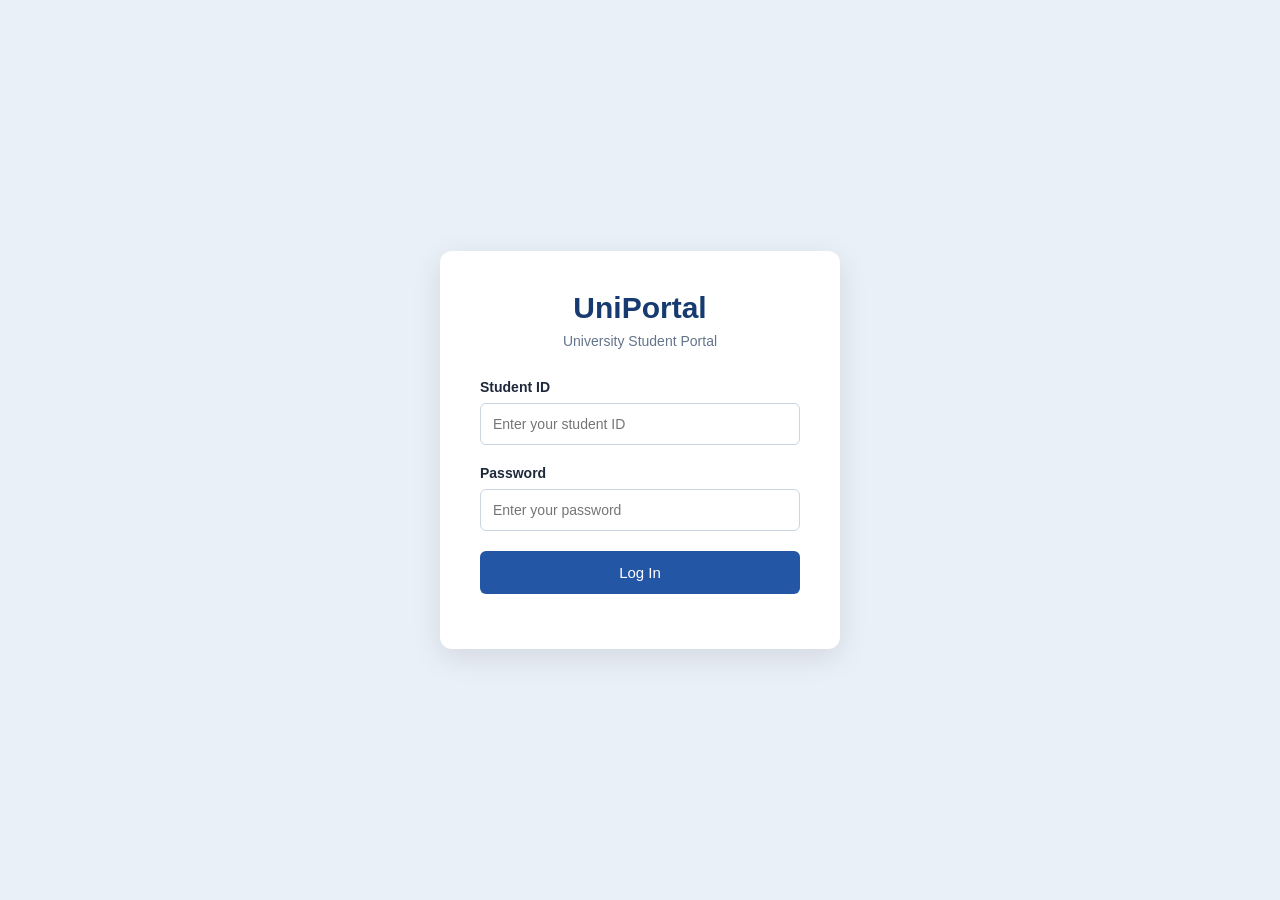
==== Uniportal/index.html @ 0e0132c4 "Add files via upload" ====
<!DOCTYPE html>
<html lang="en">
<head>
    <meta charset="UTF-8">
    <meta name="viewport" content="width=device-width, initial-scale=1.0">
    <title>UniPortal - Login</title>
    <link rel="stylesheet" href="style.css">
</head>
<body>

    <div class="login-container">
        <h1>UniPortal</h1>
        <p class="subtitle">University Student Portal</p>

        <form id="loginForm">
            <label for="studentID">Student ID</label>
            <input
                type="text"
                id="studentID"
                placeholder="Enter your student ID"
                required
            >

            <label for="password">Password</label>
            <input
                type="password"
                id="password"
                placeholder="Enter your password"
                required
            >

            <button type="submit">Log In</button>
        </form>

        <p id="errorMessage"></p>
    </div>

    <script src="script.js"></script>
</body>
</html>
---- Uniportal/style.css ----
* {
    margin: 0;
    padding: 0;
    box-sizing: border-box;
}

body {
    font-family: Arial, sans-serif;
    background: #eaf0f8;
    min-height: 100vh;
    display: flex;
    justify-content: center;
    align-items: center;
    color: #1e293b;
}

.login-container {
    background: white;
    width: 400px;
    max-width: 90%;
    padding: 40px;
    border-radius: 12px;
    box-shadow: 0 8px 30px rgba(0, 0, 0, 0.1);
}

h1 {
    text-align: center;
    color: #173b70;
    font-size: 30px;
    margin-bottom: 8px;
}

.subtitle {
    text-align: center;
    color: #64748b;
    font-size: 14px;
    margin-bottom: 30px;
}

label {
    display: block;
    margin-bottom: 8px;
    font-size: 14px;
    font-weight: bold;
}

input {
    width: 100%;
    padding: 12px;
    margin-bottom: 20px;
    border: 1px solid #cbd5e1;
    border-radius: 6px;
    font-size: 14px;
}

button {
    width: 100%;
    padding: 13px;
    background: #2456a6;
    color: white;
    border: none;
    border-radius: 6px;
    font-size: 15px;
    cursor: pointer;
}

button:hover {
    background: #173b70;
}

#errorMessage {
    color: red;
    font-size: 13px;
    margin-top: 15px;
    text-align: center;
}

/* ============================================================
   UniPortal - Academic system pages
   Above styles are untouched (login page + old dashboard).
   Everything below is NEW and only used by the new pages.
   ============================================================ */

/* New pages use normal top-to-bottom layout */
.app-body {
    display: block;
}

/* Top navigation bar */
.topbar {
    background: #173b70;
    color: #ffffff;
    padding: 14px 32px;
    display: flex;
    justify-content: space-between;
    align-items: center;
}
.topbar-brand {
    font-size: 18px;
    font-weight: bold;
    letter-spacing: 0.5px;
}
.topbar-sub {
    font-size: 11px;
    opacity: 0.75;
    margin-top: 3px;
}
.topbar-user {
    font-size: 13px;
    opacity: 0.9;
}

/* Page container */
.page {
    max-width: 960px;
    margin: 28px auto 40px;
    padding: 0 20px;
}

/* Breadcrumb navigation */
.breadcrumb {
    font-size: 12px;
    color: #64748b;
    margin-bottom: 16px;
}
.breadcrumb span {
    color: #2456a6;
}

/* Content card */
.card {
    background: #ffffff;
    border: 1px solid #dbe3ee;
    border-radius: 8px;
    padding: 28px 32px;
    box-shadow: 0 2px 10px rgba(15, 42, 80, 0.05);
    margin-bottom: 20px;
}
.card h2 {
    color: #173b70;
    font-size: 20px;
    margin-bottom: 6px;
}
.card h3 {
    color: #1e293b;
    font-size: 15px;
    margin: 24px 0 10px;
}
.muted {
    color: #64748b;
    font-size: 13px;
    line-height: 1.6;
}
.divider {
    height: 1px;
    background: #e2e8f0;
    margin: 22px 0;
}

/* Buttons on app pages (override the full-width login button) */
.btn {
    display: inline-block;
    width: auto;
    padding: 10px 22px;
    background: #2456a6;
    color: #ffffff;
    border: none;
    border-radius: 5px;
    font-size: 14px;
    cursor: pointer;
    text-decoration: none;
}
.btn:hover {
    background: #173b70;
}
.btn-secondary {
    background: #f1f5f9;
    color: #334155;
    border: 1px solid #cbd5e1;
}
.btn-secondary:hover {
    background: #e2e8f0;
}
.btn-small {
    padding: 7px 14px;
    font-size: 13px;
}
.btn-row {
    margin-top: 24px;
    display: flex;
    gap: 12px;
    align-items: center;
    flex-wrap: wrap;
}

/* Form fields on app pages */
.field {
    margin-bottom: 16px;
    max-width: 380px;
}
.field label {
    display: block;
    margin-bottom: 6px;
    font-size: 13px;
    font-weight: bold;
    color: #334155;
}
.field input,
.field select {
    width: 100%;
    padding: 10px 12px;
    margin: 0;
    border: 1px solid #cbd5e1;
    border-radius: 5px;
    font-size: 14px;
    background: #ffffff;
}

/* Info and warning boxes */
.info-box {
    background: #f1f6fd;
    border: 1px solid #c9d9f0;
    border-left: 4px solid #2456a6;
    padding: 12px 16px;
    font-size: 13px;
    color: #334155;
    line-height: 1.6;
    margin: 16px 0;
}
.warn-box {
    background: #fff8ed;
    border: 1px solid #f1d9ac;
    border-left: 4px solid #c98a12;
    padding: 12px 16px;
    font-size: 13px;
    color: #6b4e13;
    line-height: 1.6;
    margin: 16px 0;
}
.error-text {
    color: #c02626;
    font-size: 13px;
    margin-top: 10px;
    min-height: 18px;
}

/* Course table */
table.course-table {
    width: 100%;
    border-collapse: collapse;
    font-size: 13px;
    margin-top: 8px;
}
.course-table th {
    background: #f1f5f9;
    color: #334155;
    text-align: left;
    font-weight: bold;
    padding: 10px 12px;
    border: 1px solid #dbe3ee;
}
.course-table td {
    padding: 10px 12px;
    border: 1px solid #e2e8f0;
    color: #1e293b;
}
.course-table td:first-child {
    text-align: center;
    width: 44px;
}
.course-table input[type="checkbox"] {
    width: 16px;
    height: 16px;
    margin: 0;
    cursor: pointer;
}
.code {
    font-family: monospace;
    color: #173b70;
    font-weight: bold;
}
.full-tag {
    color: #c02626;
    font-size: 12px;
}

/* Session countdown */
.session-timer {
    font-size: 12px;
    color: #64748b;
}
.session-timer b {
    color: #c98a12;
}

/* Confirmation steps */
.step-indicator {
    font-size: 12px;
    color: #2456a6;
    font-weight: bold;
    letter-spacing: 0.5px;
    margin-bottom: 12px;
    text-transform: uppercase;
}
.check-line {
    display: flex;
    align-items: flex-start;
    gap: 10px;
    margin: 18px 0;
    font-size: 14px;
    color: #1e293b;
}
.check-line input {
    width: 16px;
    height: 16px;
    margin: 2px 0 0;
    cursor: pointer;
}

/* BAD UX #3: the real submit button, made almost invisible */
.hidden-submit {
    display: inline-block;
    margin-top: 28px;
    background: transparent;
    border: none;
    color: #cbd5e1;
    font-size: 11px;
    font-family: Arial, sans-serif;
    text-decoration: underline;
    cursor: pointer;
    padding: 2px;
}
.hidden-submit:hover {
    color: #94a3b8;
}

/* BAD UX #4: session timeout modal */
.modal-overlay {
    display: none;
    position: fixed;
    top: 0;
    left: 0;
    right: 0;
    bottom: 0;
    background: rgba(15, 30, 55, 0.55);
    justify-content: center;
    align-items: center;
    z-index: 999;
}
.modal-overlay.show {
    display: flex;
}
.modal {
    background: #ffffff;
    width: 420px;
    max-width: 90%;
    border-radius: 8px;
    padding: 28px;
    box-shadow: 0 12px 40px rgba(0, 0, 0, 0.25);
}
.modal h2 {
    color: #173b70;
    font-size: 18px;
    margin-bottom: 12px;
}
.modal p {
    font-size: 13px;
    color: #475569;
    line-height: 1.6;
    margin-bottom: 16px;
}
.modal .btn {
    width: 100%;
}

/* Success page */
.success-badge {
    display: inline-block;
    background: #e7f6ec;
    color: #166534;
    border: 1px solid #b7e1c1;
    border-radius: 4px;
    padding: 6px 12px;
    font-size: 13px;
    font-weight: bold;
    margin-bottom: 16px;
}
.receipt {
    background: #f8fafc;
    border: 1px dashed #cbd5e1;
    padding: 18px 20px;
    border-radius: 6px;
}
.receipt-row {
    display: flex;
    justify-content: space-between;
    font-size: 13px;
    padding: 6px 0;
    border-bottom: 1px solid #e2e8f0;
}
.receipt-row:last-child {
    border-bottom: none;
}
.receipt-row span:first-child {
    color: #64748b;
}

/* Footer */
.footer {
    text-align: center;
    color: #94a3b8;
    font-size: 12px;
    padding: 24px 0 40px;
}
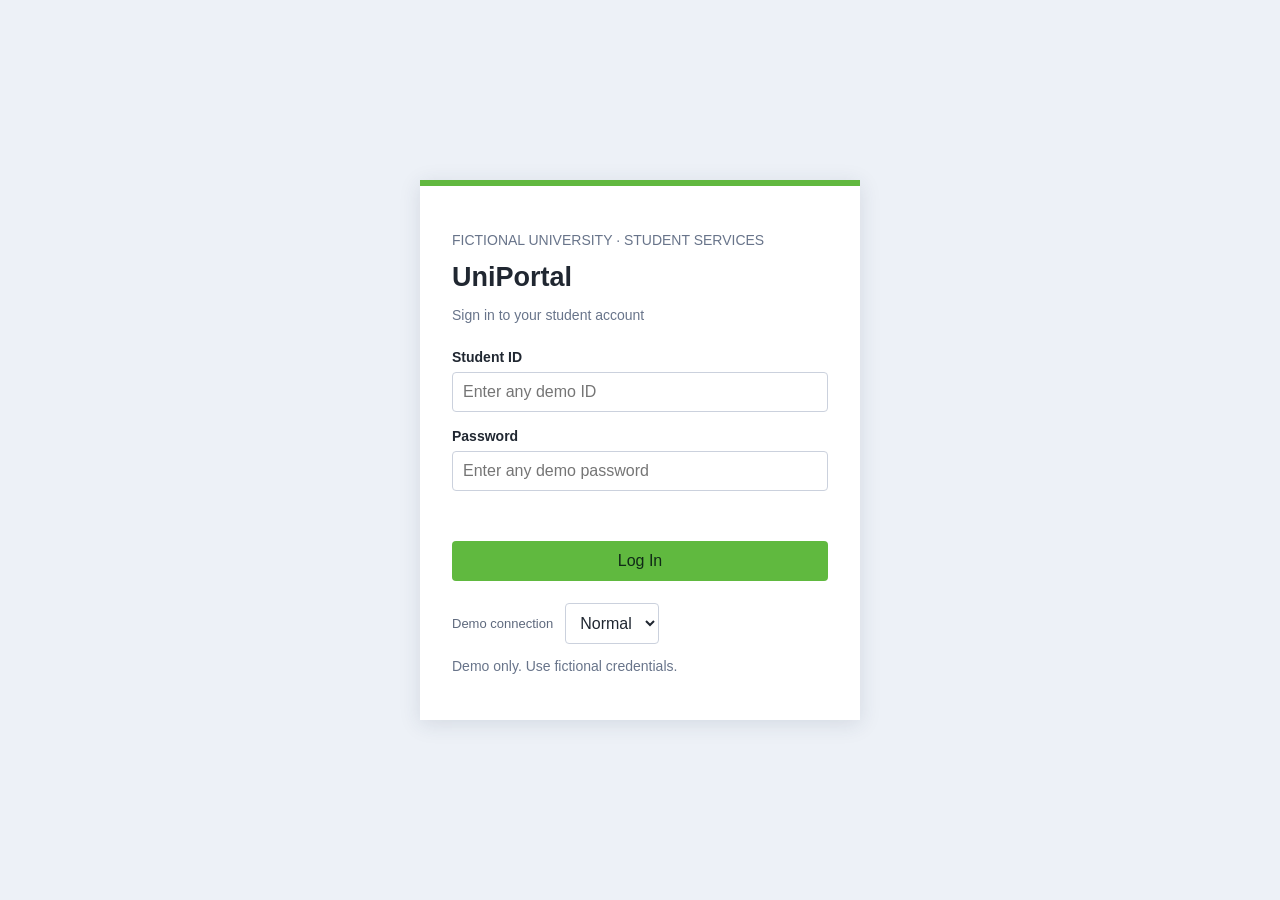
==== commit a8781645: "Build fictional course enrollment demo" ====
--- a/Uniportal/index.html
+++ b/Uniportal/index.html
@@ -1,41 +1,2 @@
-
-<!DOCTYPE html>
-<html lang="en">
-<head>
-    <meta charset="UTF-8">
-    <meta name="viewport" content="width=device-width, initial-scale=1.0">
-    <title>UniPortal - Login</title>
-    <link rel="stylesheet" href="style.css">
-</head>
-<body>
-
-    <div class="login-container">
-        <h1>UniPortal</h1>
-        <p class="subtitle">University Student Portal</p>
-
-        <form id="loginForm">
-            <label for="studentID">Student ID</label>
-            <input
-                type="text"
-                id="studentID"
-                placeholder="Enter your student ID"
-                required
-            >
-
-            <label for="password">Password</label>
-            <input
-                type="password"
-                id="password"
-                placeholder="Enter your password"
-                required
-            >
-
-            <button type="submit">Log In</button>
-        </form>
-
-        <p id="errorMessage"></p>
-    </div>
-
-    <script src="script.js"></script>
-</body>
-</html>
+<!doctype html>
+<html lang="en"><head><meta charset="utf-8"><meta name="viewport" content="width=device-width,initial-scale=1"><meta name="theme-color" content="#61b83f"><title>UniPortal | Student Services</title><link rel="stylesheet" href="style.css"><script src="script.js" defer></script></head><body><div id="app"></div></body></html>
--- a/Uniportal/style.css
+++ b/Uniportal/style.css
@@ -1,415 +1,101 @@
-
-* {
-    margin: 0;
-    padding: 0;
-    box-sizing: border-box;
+:root{font-family:Arial,sans-serif;color:#202731;background:#f2f4f9;font-size:16px}
+*{box-sizing:border-box}
+body{margin:0}
+button,input,select{font:inherit}
+button,select{cursor:pointer}
+button:disabled{cursor:wait;opacity:.65}
+a{color:inherit}
+.shell{min-height:100vh;padding-left:64px}
+.sidebar{position:fixed;inset:0 auto 0 0;width:64px;background:#61b83f;display:flex;flex-direction:column;align-items:center;gap:12px;padding:12px 6px;z-index:2}
+.nav-icon{display:grid;place-items:center;border:0;background:transparent;color:#173f30;width:44px;height:44px;border-radius:4px;font-size:22px;text-decoration:none}
+.nav-icon.active,.nav-icon:hover{background:#fff;color:#59ad3e}
+.nav-bottom{margin-top:auto}
+.topbar{background:#fff;min-height:65px;display:flex;align-items:center;justify-content:space-between;padding:12px 28px;border-bottom:1px solid #dce1e9}
+.topbar h1{font-size:22px;font-weight:400;margin:0}
+.tools{display:flex;align-items:center;gap:10px}
+.delay-label{font-size:13px;color:#5e697d}
+.delay-select,select,input{border:1px solid #cbd1dd;border-radius:4px;background:white;padding:10px;color:#202731}
+.content{padding:24px 28px;max-width:1450px;margin:auto}
+.heading-row,.toolbar,.toolbar-actions,.tabs,.row{display:flex;align-items:center;gap:12px}
+.heading-row{justify-content:space-between;flex-wrap:wrap;margin-bottom:20px}
+.heading-row h2{font-size:29px;font-weight:400;margin:0}
+.tabs{gap:28px;color:#68728a}
+.tabs span:first-child{color:#202731;border-bottom:2px solid #61b83f;padding:12px}
+.dashboard-grid{display:grid;grid-template-columns:1fr 1fr;gap:16px;align-items:start}
+.column{display:grid;gap:16px}
+.widget{background:#e3e7f1;padding:14px;border-radius:4px}
+.widget h3{font-size:20px;font-weight:400;margin:0 0 18px}
+.widget-body{background:white;padding:17px;border-radius:4px;line-height:1.55;color:#606b7f}
+.widget-body strong{color:#222}
+.widget.empty .widget-body{text-align:center}
+.text-link{border:0;background:none;color:#436393;padding:0;text-decoration:underline;cursor:pointer}
+.btn{border:1px solid transparent;border-radius:4px;padding:10px 17px;background:#60b93f;color:#102a17;white-space:nowrap}
+.btn:hover{background:#51a934}
+.btn.secondary{background:#f4f6fa;border-color:#aab3c2;color:#303a4c}
+.btn.secondary:hover{background:#e6eaf1}
+.btn.muted{background:#e1e5ee;color:#677086}
+.toolbar{justify-content:space-between;flex-wrap:wrap;padding-bottom:16px;border-bottom:1px solid #d2d7e1}
+.toolbar+.toolbar{padding-top:16px;border:0}
+.toolbar-actions{flex-wrap:wrap}
+.field{display:grid;gap:7px;margin-bottom:16px}
+.field label{font-size:14px;font-weight:bold}
+.field input{width:100%}
+.term{min-width:260px}
+.search{max-width:240px}
+.table-wrap{overflow-x:auto}
+.course-table{width:100%;border-spacing:0 7px;min-width:840px;text-align:left}
+.course-table th{font-size:12px;letter-spacing:.04em;color:#65718b;padding:12px}
+.course-table td{background:white;padding:14px 12px;border-block:1px solid #e1e6ed}
+.course-table td:first-child{border-left:1px solid #e1e6ed;border-radius:4px 0 0 4px}
+.course-table td:last-child{border-right:1px solid #e1e6ed;border-radius:0 4px 4px 0}
+.course-code{line-height:1.5}
+.course-code small{display:block;color:#657086}
+.status{font-size:13px;color:#3d8a43;font-weight:bold}
+.status.closed{color:#ba4050}
+.select-course{width:18px;height:18px;accent-color:#62b83f}
+.session{font-size:13px;color:#6a7488}
+.card{max-width:760px;background:#fff;border:1px solid #e0e5ed;border-radius:4px;padding:26px;margin:auto}
+.card h2{font-size:24px;font-weight:400;margin:0 0 12px}
+.card p{line-height:1.6;color:#5f6a7d}
+.notice{background:#edf3e9;border-left:4px solid #61b83f;padding:15px;line-height:1.5;margin:20px 0}
+.warning{background:#fff7e7;border-left-color:#d69c39}
+.login-page{min-height:100vh;display:grid;place-items:center;padding:24px;background:#edf1f7}
+.login-card{width:min(440px,100%);background:#fff;border-top:6px solid #61b83f;padding:32px;box-shadow:0 4px 20px #243b5320}
+.brand{font-size:27px;margin:0 0 6px}
+.eyebrow,.subtle{color:#68748a;font-size:14px}
+.login-card form{margin-top:26px}
+.login-card .btn{width:100%}
+.error{color:#b53445;min-height:1.4em;font-size:14px}
+.step{font-size:13px;color:#5a7082;text-transform:uppercase;letter-spacing:.06em}
+.receipt{background:#f6f8fb;padding:16px;margin:20px 0}
+.receipt-row{display:flex;justify-content:space-between;gap:16px;padding:8px 0;border-bottom:1px solid #e2e6ed}
+.receipt-row:last-child{border:0}
+.checkline{display:flex;align-items:flex-start;gap:10px;margin:24px 0;line-height:1.5}
+.checkline input{width:18px;height:18px;accent-color:#61b83f;flex-shrink:0}
+.hidden-submit{border:0;background:transparent;color:#7d879a;text-decoration:underline;font-size:12px;padding:2px;cursor:pointer}
+.hidden-submit:focus{outline:2px solid #315d93}
+.success-label{display:inline-block;color:#276e34;background:#e5f4e4;padding:7px 12px;border-radius:4px;font-weight:bold}
+.overlay{position:fixed;inset:0;background:#1d2a3d80;display:grid;place-items:center;z-index:10;padding:20px}
+.modal{background:white;max-width:440px;width:100%;padding:26px;border-radius:4px;box-shadow:0 12px 36px #0003}
+.modal h2{margin-top:0;font-size:21px}
+.loading{position:fixed;inset:0;background:#ffffffa6;z-index:20;display:grid;place-items:center}
+.loading-box{background:white;padding:18px 28px;border:1px solid #d9e0e8;box-shadow:0 4px 18px #0002;border-radius:4px}
+.spinner{display:inline-block;width:17px;height:17px;border:2px solid #c4dec0;border-top-color:#55ac3a;border-radius:50%;animation:spin .8s linear infinite;vertical-align:middle;margin-right:10px}
+@keyframes spin{to{transform:rotate(360deg)}
 }
-
-body {
-    font-family: Arial, sans-serif;
-    background: #eaf0f8;
-    min-height: 100vh;
-    display: flex;
-    justify-content: center;
-    align-items: center;
-    color: #1e293b;
+.footer{text-align:center;color:#798497;font-size:12px;padding:28px}
+.visually-hidden{position:absolute;width:1px;height:1px;padding:0;margin:-1px;overflow:hidden;clip:rect(0,0,0,0);white-space:nowrap;border:0}
+@media(max-width:700px){.shell{padding-left:48px}
+.sidebar{width:48px;padding-inline:2px}
+.nav-icon{width:40px;height:40px}
+.topbar{padding:12px 14px}
+.topbar h1{font-size:19px}
+.content{padding:18px 14px}
+.dashboard-grid{grid-template-columns:1fr}
+.tabs{gap:12px;font-size:13px}
+.delay-label{display:none}
+.toolbar-actions{gap:6px}
+.btn{padding:10px}
+.term{min-width:0;width:100%}
+.receipt-row{flex-direction:column;gap:2px}
 }
-
-.login-container {
-    background: white;
-    width: 400px;
-    max-width: 90%;
-    padding: 40px;
-    border-radius: 12px;
-    box-shadow: 0 8px 30px rgba(0, 0, 0, 0.1);
-}
-
-h1 {
-    text-align: center;
-    color: #173b70;
-    font-size: 30px;
-    margin-bottom: 8px;
-}
-
-.subtitle {
-    text-align: center;
-    color: #64748b;
-    font-size: 14px;
-    margin-bottom: 30px;
-}
-
-label {
-    display: block;
-    margin-bottom: 8px;
-    font-size: 14px;
-    font-weight: bold;
-}
-
-input {
-    width: 100%;
-    padding: 12px;
-    margin-bottom: 20px;
-    border: 1px solid #cbd5e1;
-    border-radius: 6px;
-    font-size: 14px;
-}
-
-button {
-    width: 100%;
-    padding: 13px;
-    background: #2456a6;
-    color: white;
-    border: none;
-    border-radius: 6px;
-    font-size: 15px;
-    cursor: pointer;
-}
-
-button:hover {
-    background: #173b70;
-}
-
-#errorMessage {
-    color: red;
-    font-size: 13px;
-    margin-top: 15px;
-    text-align: center;
-}
-
-/* ============================================================
-   UniPortal - Academic system pages
-   Above styles are untouched (login page + old dashboard).
-   Everything below is NEW and only used by the new pages.
-   ============================================================ */
-
-/* New pages use normal top-to-bottom layout */
-.app-body {
-    display: block;
-}
-
-/* Top navigation bar */
-.topbar {
-    background: #173b70;
-    color: #ffffff;
-    padding: 14px 32px;
-    display: flex;
-    justify-content: space-between;
-    align-items: center;
-}
-.topbar-brand {
-    font-size: 18px;
-    font-weight: bold;
-    letter-spacing: 0.5px;
-}
-.topbar-sub {
-    font-size: 11px;
-    opacity: 0.75;
-    margin-top: 3px;
-}
-.topbar-user {
-    font-size: 13px;
-    opacity: 0.9;
-}
-
-/* Page container */
-.page {
-    max-width: 960px;
-    margin: 28px auto 40px;
-    padding: 0 20px;
-}
-
-/* Breadcrumb navigation */
-.breadcrumb {
-    font-size: 12px;
-    color: #64748b;
-    margin-bottom: 16px;
-}
-.breadcrumb span {
-    color: #2456a6;
-}
-
-/* Content card */
-.card {
-    background: #ffffff;
-    border: 1px solid #dbe3ee;
-    border-radius: 8px;
-    padding: 28px 32px;
-    box-shadow: 0 2px 10px rgba(15, 42, 80, 0.05);
-    margin-bottom: 20px;
-}
-.card h2 {
-    color: #173b70;
-    font-size: 20px;
-    margin-bottom: 6px;
-}
-.card h3 {
-    color: #1e293b;
-    font-size: 15px;
-    margin: 24px 0 10px;
-}
-.muted {
-    color: #64748b;
-    font-size: 13px;
-    line-height: 1.6;
-}
-.divider {
-    height: 1px;
-    background: #e2e8f0;
-    margin: 22px 0;
-}
-
-/* Buttons on app pages (override the full-width login button) */
-.btn {
-    display: inline-block;
-    width: auto;
-    padding: 10px 22px;
-    background: #2456a6;
-    color: #ffffff;
-    border: none;
-    border-radius: 5px;
-    font-size: 14px;
-    cursor: pointer;
-    text-decoration: none;
-}
-.btn:hover {
-    background: #173b70;
-}
-.btn-secondary {
-    background: #f1f5f9;
-    color: #334155;
-    border: 1px solid #cbd5e1;
-}
-.btn-secondary:hover {
-    background: #e2e8f0;
-}
-.btn-small {
-    padding: 7px 14px;
-    font-size: 13px;
-}
-.btn-row {
-    margin-top: 24px;
-    display: flex;
-    gap: 12px;
-    align-items: center;
-    flex-wrap: wrap;
-}
-
-/* Form fields on app pages */
-.field {
-    margin-bottom: 16px;
-    max-width: 380px;
-}
-.field label {
-    display: block;
-    margin-bottom: 6px;
-    font-size: 13px;
-    font-weight: bold;
-    color: #334155;
-}
-.field input,
-.field select {
-    width: 100%;
-    padding: 10px 12px;
-    margin: 0;
-    border: 1px solid #cbd5e1;
-    border-radius: 5px;
-    font-size: 14px;
-    background: #ffffff;
-}
-
-/* Info and warning boxes */
-.info-box {
-    background: #f1f6fd;
-    border: 1px solid #c9d9f0;
-    border-left: 4px solid #2456a6;
-    padding: 12px 16px;
-    font-size: 13px;
-    color: #334155;
-    line-height: 1.6;
-    margin: 16px 0;
-}
-.warn-box {
-    background: #fff8ed;
-    border: 1px solid #f1d9ac;
-    border-left: 4px solid #c98a12;
-    padding: 12px 16px;
-    font-size: 13px;
-    color: #6b4e13;
-    line-height: 1.6;
-    margin: 16px 0;
-}
-.error-text {
-    color: #c02626;
-    font-size: 13px;
-    margin-top: 10px;
-    min-height: 18px;
-}
-
-/* Course table */
-table.course-table {
-    width: 100%;
-    border-collapse: collapse;
-    font-size: 13px;
-    margin-top: 8px;
-}
-.course-table th {
-    background: #f1f5f9;
-    color: #334155;
-    text-align: left;
-    font-weight: bold;
-    padding: 10px 12px;
-    border: 1px solid #dbe3ee;
-}
-.course-table td {
-    padding: 10px 12px;
-    border: 1px solid #e2e8f0;
-    color: #1e293b;
-}
-.course-table td:first-child {
-    text-align: center;
-    width: 44px;
-}
-.course-table input[type="checkbox"] {
-    width: 16px;
-    height: 16px;
-    margin: 0;
-    cursor: pointer;
-}
-.code {
-    font-family: monospace;
-    color: #173b70;
-    font-weight: bold;
-}
-.full-tag {
-    color: #c02626;
-    font-size: 12px;
-}
-
-/* Session countdown */
-.session-timer {
-    font-size: 12px;
-    color: #64748b;
-}
-.session-timer b {
-    color: #c98a12;
-}
-
-/* Confirmation steps */
-.step-indicator {
-    font-size: 12px;
-    color: #2456a6;
-    font-weight: bold;
-    letter-spacing: 0.5px;
-    margin-bottom: 12px;
-    text-transform: uppercase;
-}
-.check-line {
-    display: flex;
-    align-items: flex-start;
-    gap: 10px;
-    margin: 18px 0;
-    font-size: 14px;
-    color: #1e293b;
-}
-.check-line input {
-    width: 16px;
-    height: 16px;
-    margin: 2px 0 0;
-    cursor: pointer;
-}
-
-/* BAD UX #3: the real submit button, made almost invisible */
-.hidden-submit {
-    display: inline-block;
-    margin-top: 28px;
-    background: transparent;
-    border: none;
-    color: #cbd5e1;
-    font-size: 11px;
-    font-family: Arial, sans-serif;
-    text-decoration: underline;
-    cursor: pointer;
-    padding: 2px;
-}
-.hidden-submit:hover {
-    color: #94a3b8;
-}
-
-/* BAD UX #4: session timeout modal */
-.modal-overlay {
-    display: none;
-    position: fixed;
-    top: 0;
-    left: 0;
-    right: 0;
-    bottom: 0;
-    background: rgba(15, 30, 55, 0.55);
-    justify-content: center;
-    align-items: center;
-    z-index: 999;
-}
-.modal-overlay.show {
-    display: flex;
-}
-.modal {
-    background: #ffffff;
-    width: 420px;
-    max-width: 90%;
-    border-radius: 8px;
-    padding: 28px;
-    box-shadow: 0 12px 40px rgba(0, 0, 0, 0.25);
-}
-.modal h2 {
-    color: #173b70;
-    font-size: 18px;
-    margin-bottom: 12px;
-}
-.modal p {
-    font-size: 13px;
-    color: #475569;
-    line-height: 1.6;
-    margin-bottom: 16px;
-}
-.modal .btn {
-    width: 100%;
-}
-
-/* Success page */
-.success-badge {
-    display: inline-block;
-    background: #e7f6ec;
-    color: #166534;
-    border: 1px solid #b7e1c1;
-    border-radius: 4px;
-    padding: 6px 12px;
-    font-size: 13px;
-    font-weight: bold;
-    margin-bottom: 16px;
-}
-.receipt {
-    background: #f8fafc;
-    border: 1px dashed #cbd5e1;
-    padding: 18px 20px;
-    border-radius: 6px;
-}
-.receipt-row {
-    display: flex;
-    justify-content: space-between;
-    font-size: 13px;
-    padding: 6px 0;
-    border-bottom: 1px solid #e2e8f0;
-}
-.receipt-row:last-child {
-    border-bottom: none;
-}
-.receipt-row span:first-child {
-    color: #64748b;
-}
-
-/* Footer */
-.footer {
-    text-align: center;
-    color: #94a3b8;
-    font-size: 12px;
-    padding: 24px 0 40px;
-}
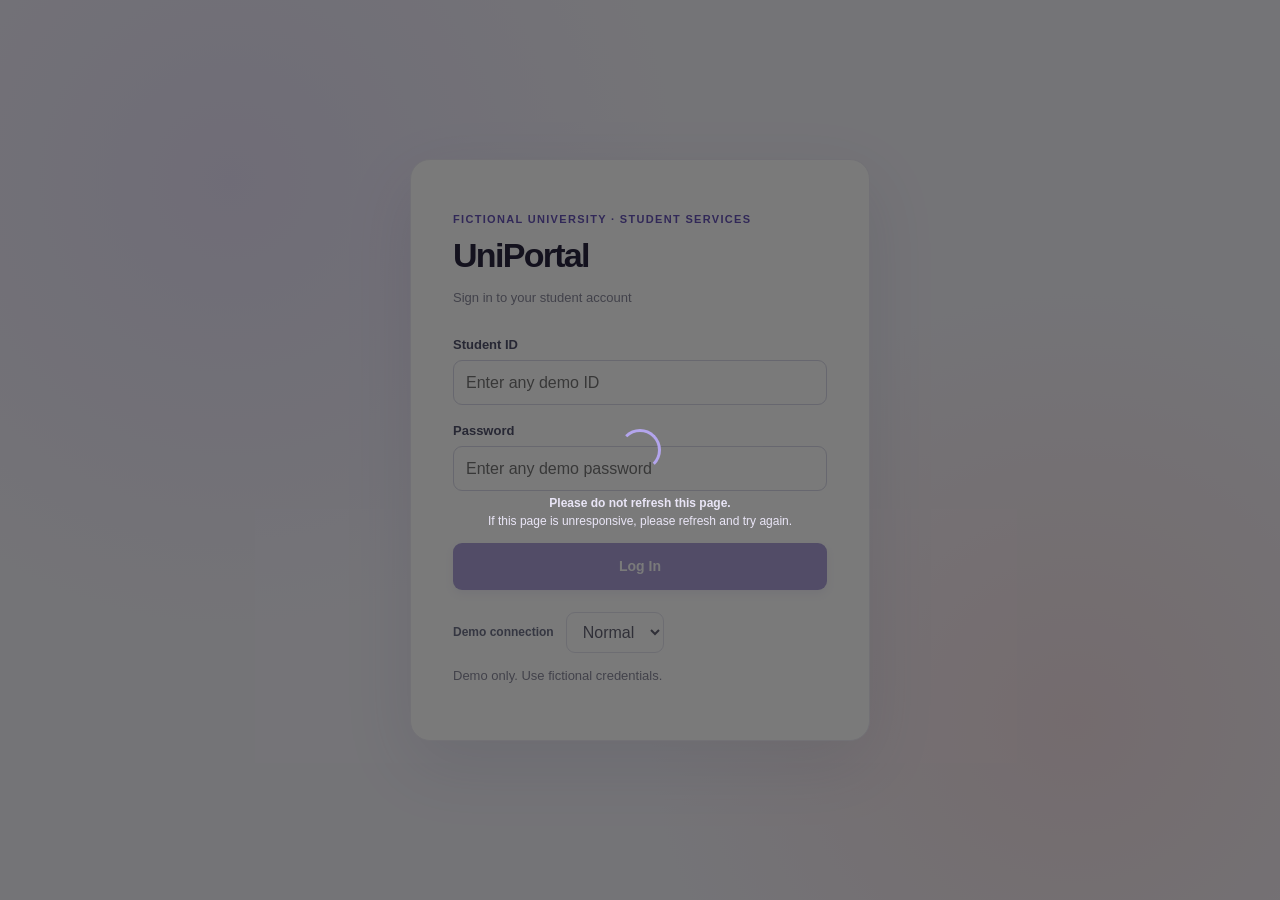
==== commit 2e84cfee: "Update Site source" ====
--- a/Uniportal/index.html
+++ b/Uniportal/index.html
@@ -1,2 +1,2 @@
 <!doctype html>
-<html lang="en"><head><meta charset="utf-8"><meta name="viewport" content="width=device-width,initial-scale=1"><meta name="theme-color" content="#61b83f"><title>UniPortal | Student Services</title><link rel="stylesheet" href="style.css"><script src="script.js" defer></script></head><body><div id="app"></div></body></html>
+<html lang="en"><head><meta charset="utf-8"><meta name="viewport" content="width=device-width,initial-scale=1"><meta name="theme-color" content="#24213e"><title>UniPortal | Student Services</title><link rel="stylesheet" href="style.css"><script src="sections.js" defer></script><script src="script.js" defer></script></head><body><div id="app"></div></body></html>
--- a/Uniportal/style.css
+++ b/Uniportal/style.css
@@ -1,101 +1,42 @@
-:root{font-family:Arial,sans-serif;color:#202731;background:#f2f4f9;font-size:16px}
+:root{font-family:Inter,"Segoe UI",Arial,sans-serif;color:#20243c;background:#f4f3fa;font-size:16px;--ink:#25243c;--muted:#70738a;--purple:#6754b8;--purple-dark:#504095;--border:#e5e4ee;--surface:#fff;--nav:#24213e}
 *{box-sizing:border-box}
 body{margin:0}
 button,input,select{font:inherit}
 button,select{cursor:pointer}
-button:disabled{cursor:wait;opacity:.65}
+button:disabled{cursor:wait;opacity:.55}
 a{color:inherit}
-.shell{min-height:100vh;padding-left:64px}
-.sidebar{position:fixed;inset:0 auto 0 0;width:64px;background:#61b83f;display:flex;flex-direction:column;align-items:center;gap:12px;padding:12px 6px;z-index:2}
-.nav-icon{display:grid;place-items:center;border:0;background:transparent;color:#173f30;width:44px;height:44px;border-radius:4px;font-size:22px;text-decoration:none}
-.nav-icon.active,.nav-icon:hover{background:#fff;color:#59ad3e}
+.shell{min-height:100vh;padding-left:76px}
+.sidebar{position:fixed;inset:0 auto 0 0;width:76px;background:linear-gradient(180deg,#292445,#1b1b32);display:flex;flex-direction:column;align-items:center;gap:12px;padding:20px 8px;z-index:2;box-shadow:4px 0 24px #27234212}
+.nav-logo{width:45px;height:45px;display:flex;align-items:center;justify-content:center;border-radius:14px;background:#fff;color:#52409a;font-weight:800;font-size:25px;letter-spacing:-2px;margin-bottom:28px}.nav-logo span{color:#ec9e80}
+.nav-icon{display:grid;place-items:center;border:0;background:transparent;color:#b8b3d0;width:46px;height:46px;border-radius:13px;font-size:22px;text-decoration:none;transition:background .18s,color .18s}
+.nav-icon.active,.nav-icon:hover{background:#7564bc;color:#fff}
 .nav-bottom{margin-top:auto}
-.topbar{background:#fff;min-height:65px;display:flex;align-items:center;justify-content:space-between;padding:12px 28px;border-bottom:1px solid #dce1e9}
-.topbar h1{font-size:22px;font-weight:400;margin:0}
+.topbar{background:#ffffffdc;min-height:76px;display:flex;align-items:center;justify-content:space-between;padding:14px 38px;border-bottom:1px solid var(--border)}
+.topbar h1{font-size:19px;font-weight:700;letter-spacing:-.02em;margin:0}
 .tools{display:flex;align-items:center;gap:10px}
-.delay-label{font-size:13px;color:#5e697d}
-.delay-select,select,input{border:1px solid #cbd1dd;border-radius:4px;background:white;padding:10px;color:#202731}
-.content{padding:24px 28px;max-width:1450px;margin:auto}
+.delay-label{font-size:12px;font-weight:600;color:var(--muted)}
+.delay-select,select,input{border:1px solid #d9d9e8;border-radius:9px;background:white;padding:10px 12px;color:var(--ink);outline-color:#8b7ad3}
+.content{padding:36px 38px;max-width:1450px;margin:auto}
 .heading-row,.toolbar,.toolbar-actions,.tabs,.row{display:flex;align-items:center;gap:12px}
-.heading-row{justify-content:space-between;flex-wrap:wrap;margin-bottom:20px}
-.heading-row h2{font-size:29px;font-weight:400;margin:0}
-.tabs{gap:28px;color:#68728a}
-.tabs span:first-child{color:#202731;border-bottom:2px solid #61b83f;padding:12px}
-.dashboard-grid{display:grid;grid-template-columns:1fr 1fr;gap:16px;align-items:start}
-.column{display:grid;gap:16px}
-.widget{background:#e3e7f1;padding:14px;border-radius:4px}
-.widget h3{font-size:20px;font-weight:400;margin:0 0 18px}
-.widget-body{background:white;padding:17px;border-radius:4px;line-height:1.55;color:#606b7f}
-.widget-body strong{color:#222}
-.widget.empty .widget-body{text-align:center}
-.text-link{border:0;background:none;color:#436393;padding:0;text-decoration:underline;cursor:pointer}
-.btn{border:1px solid transparent;border-radius:4px;padding:10px 17px;background:#60b93f;color:#102a17;white-space:nowrap}
-.btn:hover{background:#51a934}
-.btn.secondary{background:#f4f6fa;border-color:#aab3c2;color:#303a4c}
-.btn.secondary:hover{background:#e6eaf1}
-.btn.muted{background:#e1e5ee;color:#677086}
-.toolbar{justify-content:space-between;flex-wrap:wrap;padding-bottom:16px;border-bottom:1px solid #d2d7e1}
-.toolbar+.toolbar{padding-top:16px;border:0}
-.toolbar-actions{flex-wrap:wrap}
-.field{display:grid;gap:7px;margin-bottom:16px}
-.field label{font-size:14px;font-weight:bold}
-.field input{width:100%}
-.term{min-width:260px}
-.search{max-width:240px}
-.table-wrap{overflow-x:auto}
-.course-table{width:100%;border-spacing:0 7px;min-width:840px;text-align:left}
-.course-table th{font-size:12px;letter-spacing:.04em;color:#65718b;padding:12px}
-.course-table td{background:white;padding:14px 12px;border-block:1px solid #e1e6ed}
-.course-table td:first-child{border-left:1px solid #e1e6ed;border-radius:4px 0 0 4px}
-.course-table td:last-child{border-right:1px solid #e1e6ed;border-radius:0 4px 4px 0}
-.course-code{line-height:1.5}
-.course-code small{display:block;color:#657086}
-.status{font-size:13px;color:#3d8a43;font-weight:bold}
-.status.closed{color:#ba4050}
-.select-course{width:18px;height:18px;accent-color:#62b83f}
-.session{font-size:13px;color:#6a7488}
-.card{max-width:760px;background:#fff;border:1px solid #e0e5ed;border-radius:4px;padding:26px;margin:auto}
-.card h2{font-size:24px;font-weight:400;margin:0 0 12px}
-.card p{line-height:1.6;color:#5f6a7d}
-.notice{background:#edf3e9;border-left:4px solid #61b83f;padding:15px;line-height:1.5;margin:20px 0}
-.warning{background:#fff7e7;border-left-color:#d69c39}
-.login-page{min-height:100vh;display:grid;place-items:center;padding:24px;background:#edf1f7}
-.login-card{width:min(440px,100%);background:#fff;border-top:6px solid #61b83f;padding:32px;box-shadow:0 4px 20px #243b5320}
-.brand{font-size:27px;margin:0 0 6px}
-.eyebrow,.subtle{color:#68748a;font-size:14px}
-.login-card form{margin-top:26px}
-.login-card .btn{width:100%}
-.error{color:#b53445;min-height:1.4em;font-size:14px}
-.step{font-size:13px;color:#5a7082;text-transform:uppercase;letter-spacing:.06em}
-.receipt{background:#f6f8fb;padding:16px;margin:20px 0}
-.receipt-row{display:flex;justify-content:space-between;gap:16px;padding:8px 0;border-bottom:1px solid #e2e6ed}
-.receipt-row:last-child{border:0}
-.checkline{display:flex;align-items:flex-start;gap:10px;margin:24px 0;line-height:1.5}
-.checkline input{width:18px;height:18px;accent-color:#61b83f;flex-shrink:0}
-.hidden-submit{border:0;background:transparent;color:#7d879a;text-decoration:underline;font-size:12px;padding:2px;cursor:pointer}
-.hidden-submit:focus{outline:2px solid #315d93}
-.success-label{display:inline-block;color:#276e34;background:#e5f4e4;padding:7px 12px;border-radius:4px;font-weight:bold}
-.overlay{position:fixed;inset:0;background:#1d2a3d80;display:grid;place-items:center;z-index:10;padding:20px}
-.modal{background:white;max-width:440px;width:100%;padding:26px;border-radius:4px;box-shadow:0 12px 36px #0003}
-.modal h2{margin-top:0;font-size:21px}
-.loading{position:fixed;inset:0;background:#ffffffa6;z-index:20;display:grid;place-items:center}
-.loading-box{background:white;padding:18px 28px;border:1px solid #d9e0e8;box-shadow:0 4px 18px #0002;border-radius:4px}
-.spinner{display:inline-block;width:17px;height:17px;border:2px solid #c4dec0;border-top-color:#55ac3a;border-radius:50%;animation:spin .8s linear infinite;vertical-align:middle;margin-right:10px}
-@keyframes spin{to{transform:rotate(360deg)}
-}
-.footer{text-align:center;color:#798497;font-size:12px;padding:28px}
-.visually-hidden{position:absolute;width:1px;height:1px;padding:0;margin:-1px;overflow:hidden;clip:rect(0,0,0,0);white-space:nowrap;border:0}
-@media(max-width:700px){.shell{padding-left:48px}
-.sidebar{width:48px;padding-inline:2px}
-.nav-icon{width:40px;height:40px}
-.topbar{padding:12px 14px}
-.topbar h1{font-size:19px}
-.content{padding:18px 14px}
-.dashboard-grid{grid-template-columns:1fr}
-.tabs{gap:12px;font-size:13px}
-.delay-label{display:none}
-.toolbar-actions{gap:6px}
-.btn{padding:10px}
-.term{min-width:0;width:100%}
-.receipt-row{flex-direction:column;gap:2px}
-}
+.heading-row{justify-content:space-between;flex-wrap:wrap;margin-bottom:28px}
+.heading-row h2{font-size:32px;font-weight:700;letter-spacing:-.04em;margin:0}
+.tabs{gap:26px;color:#88899a;font-size:14px}.tabs span{padding:12px 0}.tabs span:first-child{color:var(--purple);border-bottom:2px solid var(--purple);font-weight:700}
+.dashboard-grid{display:grid;grid-template-columns:1fr 1fr;gap:20px;align-items:start}.column{display:grid;gap:20px}
+.widget{background:#fff;border:1px solid #eeedf5;padding:22px;border-radius:16px;box-shadow:0 9px 26px #38346708}
+.widget h3{font-size:15px;letter-spacing:-.01em;font-weight:700;margin:0 0 16px;color:#363451}.widget-body{background:#f7f6fc;padding:18px;border-radius:10px;line-height:1.65;color:#696d84;font-size:14px}.widget-body strong{color:#3f385f}.widget-body hr{border:0;border-top:1px solid #e5e2f0;margin:15px 0}.widget.empty .widget-body{text-align:center}
+.text-link{border:0;background:none;color:var(--purple);font-weight:700;padding:0;text-decoration:underline;cursor:pointer}
+.btn{border:1px solid transparent;border-radius:9px;padding:11px 18px;background:var(--purple);color:#fff;font-weight:650;font-size:14px;white-space:nowrap;box-shadow:0 4px 10px #6754b827;transition:background .18s,transform .18s}.btn:hover{background:var(--purple-dark)}.btn.secondary{background:#fff;border-color:#dbd9e8;color:#56556e;box-shadow:none;text-decoration:none}.btn.secondary:hover{background:#f4f2fa}.btn.muted{background:#efedf6;color:#858198;box-shadow:none}
+.toolbar{justify-content:space-between;flex-wrap:wrap;padding-bottom:18px;border-bottom:1px solid #e1e0eb}.toolbar+.toolbar{padding-top:18px;border:0}.toolbar-actions{flex-wrap:wrap}
+.field{display:grid;gap:8px;margin-bottom:18px}.field label{font-size:13px;font-weight:700;color:#52536d}.field input{width:100%;min-height:45px}.term{min-width:260px}.search{max-width:240px}.table-wrap{overflow-x:auto}
+.course-table{width:100%;border-spacing:0 9px;min-width:840px;text-align:left}.course-table th{font-size:11px;letter-spacing:.08em;color:#88899d;padding:12px;font-weight:700}.course-table td{background:white;padding:17px 12px;border-block:1px solid #eeedf4;font-size:14px}.course-table td:first-child{border-left:1px solid #eeedf4;border-radius:12px 0 0 12px}.course-table td:last-child{border-right:1px solid #eeedf4;border-radius:0 12px 12px 0}.course-code{line-height:1.5;font-weight:700}.course-code small{display:block;color:#89899c;font-weight:400}.status{font-size:12px;color:#49816a;background:#e9f5ee;padding:5px 8px;border-radius:6px;font-weight:bold}.status.closed{color:#b75966;background:#fbebee}.select-course{width:18px;height:18px;accent-color:var(--purple)}.session{font-size:13px;color:#8a7c9b}
+.card{max-width:760px;background:#fff;border:1px solid #ecebf3;border-radius:18px;padding:32px;margin:auto;box-shadow:0 14px 40px #3931620d}.card h2{font-size:25px;font-weight:700;letter-spacing:-.03em;margin:0 0 12px}.card p{line-height:1.65;color:#6b6d84}.notice{background:#f0eefb;border-left:4px solid #8d7bca;border-radius:4px 9px 9px 4px;padding:15px;line-height:1.6;margin:20px 0;color:#55536e}.warning{background:#fff5eb;border-left-color:#d8a572}
+.login-page{min-height:100vh;display:grid;place-items:center;padding:24px;background:radial-gradient(circle at 18% 20%,#e9e3fa 0,transparent 35%),radial-gradient(circle at 84% 80%,#f4e1e6 0,transparent 33%),#f4f3fa}.login-card{width:min(460px,100%);background:#fff;border:1px solid #eeecf5;border-radius:20px;padding:42px;box-shadow:0 24px 70px #423a751a}.brand{font-size:34px;letter-spacing:-.05em;margin:10px 0 6px;color:#29253f}.eyebrow{color:var(--purple);font-size:11px;font-weight:800;letter-spacing:.12em}.subtle{color:#89899b;font-size:13px;line-height:1.5}.login-card form{margin-top:30px}.login-card .btn{width:100%;min-height:47px}
+.error{color:#b13f58;min-height:1.4em;font-size:14px}.step{display:inline-block;font-size:11px;font-weight:800;color:var(--purple);background:#f0edfb;padding:7px 10px;border-radius:6px;text-transform:uppercase;letter-spacing:.08em;margin-bottom:14px}.receipt{background:#f7f6fb;padding:16px 18px;margin:20px 0;border-radius:10px}.receipt-row{display:flex;justify-content:space-between;gap:16px;padding:9px 0;border-bottom:1px solid #e8e6ef}.receipt-row:last-child{border:0}.checkline{display:flex;align-items:flex-start;gap:10px;margin:22px 0;line-height:1.5;color:#53536a;font-size:14px}.checkline input{width:18px;height:18px;accent-color:var(--purple);flex-shrink:0}.hidden-submit{border:0;background:transparent;color:#88859b;text-decoration:underline;font-size:12px;padding:2px;cursor:pointer}.hidden-submit:focus{outline:2px solid #7564bc}.hidden-submit:disabled{cursor:not-allowed;opacity:.5}.success-label{display:inline-block;color:#397555;background:#e9f6ee;padding:8px 12px;border-radius:7px;font-weight:700;margin-bottom:16px;font-size:13px}
+.overlay{position:fixed;inset:0;background:#24213899;display:grid;place-items:center;z-index:10;padding:20px}.modal{background:white;max-width:460px;width:100%;padding:32px;border-radius:18px;box-shadow:0 24px 65px #17142735}.modal h2{margin:0;font-size:23px;letter-spacing:-.03em}.modal p{color:#6f7085;line-height:1.6}.notice-count{font-size:11px;letter-spacing:.1em;font-weight:800;color:#9386bc;margin-bottom:12px}
+.loading{position:fixed;inset:0;background:rgba(0,0,0,.52);z-index:20;display:grid;place-items:center}.spinner{display:inline-block;width:42px;height:42px;border:3px solid transparent;border-top-color:#b3a5ed;border-right-color:#b3a5ed;border-radius:50%;animation:spin .8s linear infinite}@keyframes spin{to{transform:rotate(360deg)}}
+.terms-scroll{height:220px;overflow-y:auto;border:1px solid #e1dfea;border-radius:10px;background:#f9f8fc;padding:14px 18px;line-height:1.6}.terms-scroll h3{font-size:15px;margin:18px 0 6px}.terms-scroll p{font-size:14px;margin:6px 0 18px}.terms-end{padding:15px 0;border-top:1px solid #dedbe8}.terms-status{font-size:13px;color:#807999;min-height:2.5em}
+.footer{text-align:center;color:#a1a0b1;font-size:12px;padding:26px}.visually-hidden{position:absolute;width:1px;height:1px;padding:0;margin:-1px;overflow:hidden;clip:rect(0,0,0,0);white-space:nowrap;border:0}
+@media(max-width:700px){.shell{padding-left:54px}.sidebar{width:54px;padding:14px 4px}.nav-logo{width:39px;height:39px;margin-bottom:18px}.nav-icon{width:40px;height:40px}.topbar{padding:12px 16px;min-height:68px}.topbar h1{font-size:17px}.content{padding:22px 16px}.heading-row h2{font-size:26px}.dashboard-grid{grid-template-columns:1fr}.tabs{gap:14px;font-size:13px}.delay-label{display:none}.toolbar-actions{gap:6px}.btn{padding:10px}.term{min-width:0;width:100%}.receipt-row{flex-direction:column;gap:2px}.card,.modal{padding:24px}.login-card{padding:30px}}
+.loading-advice{position:absolute;top:calc(50% + 44px);color:#e9e5f6;text-align:center;font-size:12px;line-height:1.5}
+.sidebar{overflow-y:auto;scrollbar-width:thin;scrollbar-color:#777094 transparent}.nav-panel{position:fixed;z-index:5;left:76px;top:0;bottom:0;width:270px;background:#fff;box-shadow:8px 0 26px #26214222;padding:22px 14px;overflow:auto}.nav-panel[hidden]{display:none}.nav-panel-heading{display:flex;justify-content:space-between;align-items:center;padding:0 8px 14px;border-bottom:1px solid var(--border)}.nav-panel-heading h2{font-size:16px;margin:0;color:var(--ink)}.nav-close{background:none;border:0;font-size:26px;color:var(--muted);cursor:pointer}.nav-panel-links{display:grid;gap:3px;padding-top:12px}.nav-panel-links button{border:0;background:transparent;text-align:left;border-radius:8px;padding:11px;color:#4b4862;font-size:14px;cursor:pointer}.nav-panel-links button:hover,.nav-panel-links button:focus{background:#f0eefb;color:var(--purple)}.section-heading{margin-top:28px}.section-heading h2{font-size:27px}.calendar-grid{display:grid;grid-template-columns:100px repeat(5,minmax(120px,1fr));min-width:700px;background:#fff;border:1px solid var(--border);border-radius:12px;overflow:auto}.calendar-grid>div{padding:14px;border-right:1px solid var(--border);border-bottom:1px solid var(--border);min-height:64px}.calendar-time,.calendar-day{font-weight:700;color:var(--muted);font-size:12px}.calendar-event{background:#eeeafa;border-radius:8px;color:var(--purple-dark);font-size:13px;font-weight:700}.calendar-event small{font-weight:400}.calendar-grid:has(.calendar-event){overflow-x:auto}@media(max-width:700px){.nav-panel{left:54px;width:min(270px,calc(100vw - 54px))}.calendar-grid{min-width:700px}.content:has(.calendar-grid){overflow-x:auto}}
+.tabs button{background:none;border:0;border-bottom:2px solid transparent;padding:12px 0;color:#88899a;font:inherit;cursor:pointer}.tabs button:hover{color:var(--purple)}
